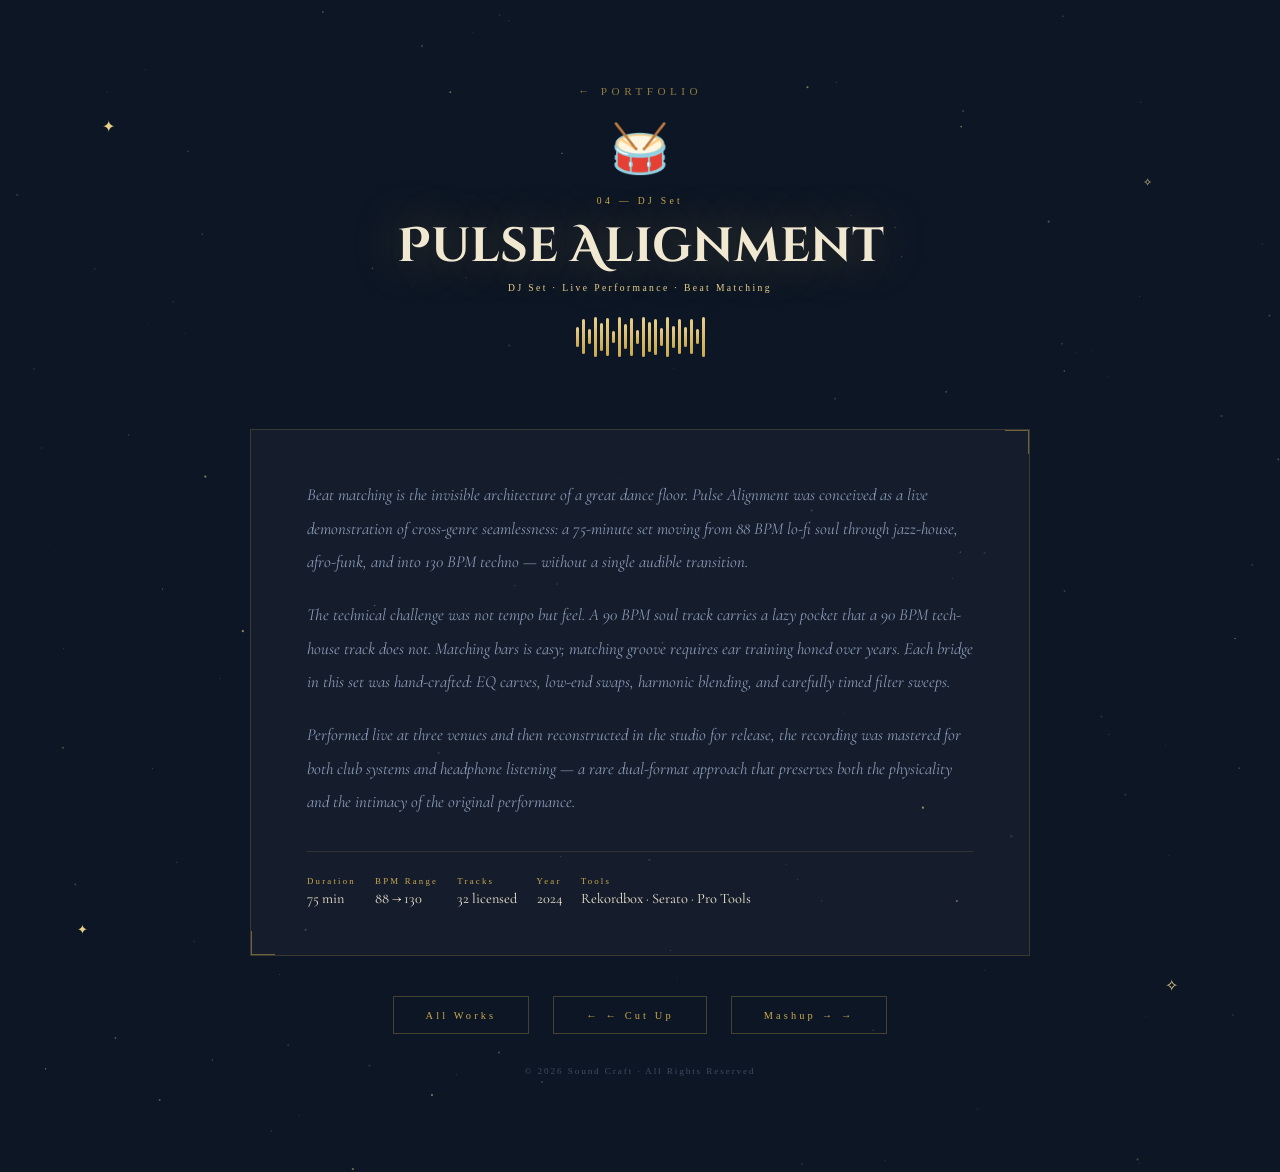
==== beatmatching.html @ eb3f6b5b "." ====
<!DOCTYPE html>
<html lang="en">
<head>
<meta charset="UTF-8">
<meta name="viewport" content="width=device-width, initial-scale=1.0">
<title>Sound Craft — Pulse Alignment</title>
<link href="https://fonts.googleapis.com/css2?family=Cinzel+Decorative:wght@400;700&family=Cormorant+Garamond:ital,wght@0,300;0,400;1,300;1,400&family=IM+Fell+English+SC&display=swap" rel="stylesheet">
<link rel="stylesheet" href="style.css">

</head>
<body>
<section class="project-page">
  <canvas class="stars-canvas" id="stars-canvas" style="position:absolute;inset:0;z-index:0;pointer-events:none"></canvas>
  <canvas class="stars-canvas" id="stars-canvas2" style="display:none"></canvas>

  <div class="star-spark" style="top:10%;left:8%;font-size:1rem;animation-delay:0s">✦</div>
  <div class="star-spark" style="top:15%;right:10%;font-size:.7rem;animation-delay:1.2s">✧</div>
  <div class="star-spark" style="bottom:20%;left:6%;font-size:.8rem;animation-delay:2s">✦</div>
  <div class="star-spark" style="bottom:15%;right:8%;font-size:1rem;animation-delay:.5s">✧</div>

  <div class="project-header">
    <a href="works.html" class="eyebrow" style="text-decoration:none;display:inline-block;margin-bottom:1.5rem;opacity:.7">
      ← Portfolio
    </a>
    <span class="project-icon">🥁</span>
    <div class="project-num">04 — DJ Set</div>
    <h1 class="project-title">Pulse Alignment</h1>
    <div class="project-type">DJ Set · Live Performance · Beat Matching</div>
    <div class="waveform"></div>
  </div>

  <div class="project-body">
      <p>Beat matching is the invisible architecture of a great dance floor. <em>Pulse Alignment</em> was conceived as a live demonstration of cross-genre seamlessness: a 75-minute set moving from 88 BPM lo-fi soul through jazz-house, afro-funk, and into 130 BPM techno — without a single audible transition.</p>
      <p>The technical challenge was not tempo but feel. A 90 BPM soul track carries a lazy pocket that a 90 BPM tech-house track does not. Matching bars is easy; matching groove requires ear training honed over years. Each bridge in this set was hand-crafted: EQ carves, low-end swaps, harmonic blending, and carefully timed filter sweeps.</p>
      <p>Performed live at three venues and then reconstructed in the studio for release, the recording was mastered for both club systems and headphone listening — a rare dual-format approach that preserves both the physicality and the intimacy of the original performance.</p>
    <div class="project-meta">
      <div class="meta-item"><span class="meta-label">Duration</span><span class="meta-value">75 min</span></div>
      <div class="meta-item"><span class="meta-label">BPM Range</span><span class="meta-value">88 → 130</span></div>
      <div class="meta-item"><span class="meta-label">Tracks</span><span class="meta-value">32 licensed</span></div>
      <div class="meta-item"><span class="meta-label">Year</span><span class="meta-value">2024</span></div>
      <div class="meta-item"><span class="meta-label">Tools</span><span class="meta-value">Rekordbox · Serato · Pro Tools</span></div>
    </div>
  </div>

  <div class="project-nav">
    <a href="works.html" class="btn-ghost">All Works</a>
    <a href="cutup.html" class="btn-ghost">← ← Cut Up</a>
    <a href="mashup.html" class="btn-ghost">Mashup → →</a>
  </div>

  <footer>© 2026 Sound Craft · All Rights Reserved</footer>
</section>
<script src="script.js"></script>
</body>
</html>
---- style.css ----
/* ==============================
   SOUND CRAFT — Shared Styles
   ============================== */

*, *::before, *::after { margin: 0; padding: 0; box-sizing: border-box; }

:root {
  --navy:   #0d1625;
  --navy2:  #111e33;
  --gold:   #c9a84c;
  --gold2:  #e8d08a;
  --cream:  #f0e8d0;
  --muted:  #8a9ab8;
  --font-title: "Cinzel Decorative", cursive;
  --font-body:  "Cormorant Garamond", serif;
  --font-label: "IM Fell English SC", serif;
}

html { scroll-behavior: smooth; overflow-x: hidden; }
body {
  background: var(--navy);
  color: var(--cream);
  font-family: var(--font-body);
  overflow-x: hidden;
}

/* ── Eyebrow ── */
.eyebrow {
  font-family: var(--font-label);
  font-size: .7rem;
  color: var(--gold);
  letter-spacing: .4em;
  text-transform: uppercase;
  margin-bottom: .75rem;
}

/* ── Star canvas ── */
.stars-canvas {
  position: absolute;
  inset: 0;
  z-index: 0;
  pointer-events: none;
}

/* ── Star sparks ── */
.star-spark {
  position: absolute;
  color: var(--gold2);
  pointer-events: none;
  z-index: 3;
  animation: twinkle 3s ease-in-out infinite;
}
@keyframes twinkle {
  0%,100% { opacity: .15; transform: scale(.8); }
  50%      { opacity:  1;  transform: scale(1.2); }
}

/* ── Ornament row ── */
.ornament {
  display: flex;
  align-items: center;
  justify-content: center;
  gap: .75rem;
  color: var(--gold);
  margin: 1.5rem auto;
  font-size: .75rem;
  letter-spacing: .3em;
}
.ornament-line   { width: 80px; height: 1px; background: linear-gradient(to right, transparent, var(--gold)); }
.ornament-line.r { background: linear-gradient(to left,  transparent, var(--gold)); }

/* ── Lace border ── */
.lace-border {
  position: absolute;
  inset: 16px;
  border: 1px solid rgba(201,168,76,.25);
  pointer-events: none;
  z-index: 3;
}
.lace-border::before {
  content: "✦  ✦  ✦";
  position: absolute; top: -9px; left: 50%; transform: translateX(-50%);
  font-size: .65rem; color: var(--gold); letter-spacing: .4em; padding: 0 .5rem;
}
.lace-border::after {
  content: "✦  ✦  ✦";
  position: absolute; bottom: -9px; left: 50%; transform: translateX(-50%);
  font-size: .65rem; color: var(--gold); letter-spacing: .4em; padding: 0 .5rem;
}

/* ── Fade-in keyframe ── */
@keyframes fadeIn { to { opacity: 1; } }

/* ── Divider ── */
.divider {
  display: flex; align-items: center; gap: 1rem;
  color: var(--gold); font-size: .6rem; letter-spacing: .4em;
  margin-bottom: 1.5rem; width: 260px;
}
.divider::before, .divider::after { content: ""; flex: 1; height: 1px; }
.divider::before { background: linear-gradient(to right, transparent, rgba(201,168,76,.5)); }
.divider::after  { background: linear-gradient(to left,  transparent, rgba(201,168,76,.5)); }

/* ── Gold button ── */
.btn-gold {
  font-family: var(--font-label);
  font-size: .72rem;
  letter-spacing: .35em;
  text-transform: uppercase;
  color: var(--navy);
  background: linear-gradient(135deg, var(--gold), var(--gold2));
  border: none;
  cursor: pointer;
  padding: 1.1rem 3rem .9rem;
  transition: transform .3s, box-shadow .3s;
  clip-path: polygon(10px 0, 100% 0, calc(100% - 10px) 100%, 0 100%);
  text-decoration: none;
  display: inline-block;
}
.btn-gold:hover { transform: translateY(-3px); box-shadow: 0 10px 35px rgba(201,168,76,.45); }

/* ── Ghost button ── */
.btn-ghost {
  font-family: var(--font-label);
  font-size: .65rem;
  letter-spacing: .3em;
  color: var(--gold);
  background: transparent;
  border: 1px solid rgba(201,168,76,.3);
  padding: .8rem 2rem;
  cursor: pointer;
  transition: border-color .3s, color .3s;
  text-decoration: none;
  display: inline-block;
}
.btn-ghost:hover { border-color: var(--gold); color: var(--gold2); }

/* ── Footer ── */
footer {
  position: relative; z-index: 2;
  text-align: center; padding: 2rem;
  font-family: var(--font-label);
  font-size: .58rem;
  color: rgba(138,154,184,.4);
  letter-spacing: .2em;
}

/* ── Project page (shared) ── */
.project-page {
  position: relative;
  min-height: 100vh;
  padding: 5rem 3rem 4rem;
  display: flex;
  flex-direction: column;
  align-items: center;
  overflow: hidden;
}

.project-header {
  position: relative; z-index: 2;
  text-align: center;
  margin-bottom: 3rem;
}

.project-icon { font-size: 3rem; margin-bottom: 1rem; display: block; }
.project-num  { font-family: var(--font-label); font-size: .6rem; color: var(--gold); letter-spacing: .35em; margin-bottom: .75rem; }

.project-title {
  font-family: var(--font-title);
  font-size: clamp(1.8rem, 4vw, 3rem);
  color: var(--cream);
  text-shadow: 0 0 50px rgba(201,168,76,.4);
  margin-bottom: .4rem;
  line-height: 1.2;
}
.project-type {
  font-family: var(--font-label);
  font-size: .6rem;
  color: var(--gold2);
  letter-spacing: .25em;
  margin-bottom: 1.5rem;
}

.project-body {
  position: relative; z-index: 2;
  max-width: 780px;
  width: 100%;
  background: rgba(255,255,255,.03);
  border: 1px solid rgba(201,168,76,.2);
  padding: 3rem 3.5rem;
  margin-bottom: 2.5rem;
}
.project-body::before {
  content: "";
  position: absolute; top: 0; right: 0; width: 24px; height: 24px;
  border-top: 1px solid rgba(201,168,76,.5);
  border-right: 1px solid rgba(201,168,76,.5);
}
.project-body::after {
  content: "";
  position: absolute; bottom: 0; left: 0; width: 24px; height: 24px;
  border-bottom: 1px solid rgba(201,168,76,.5);
  border-left: 1px solid rgba(201,168,76,.5);
}

.project-body p {
  font-size: 1.05rem;
  color: var(--muted);
  line-height: 2;
  font-style: italic;
  margin-bottom: 1.2rem;
}
.project-body p:last-child { margin-bottom: 0; }

.project-meta {
  display: flex;
  flex-wrap: wrap;
  gap: 1.2rem;
  margin-top: 2rem;
  padding-top: 1.5rem;
  border-top: 1px solid rgba(201,168,76,.15);
}
.meta-item { display: flex; flex-direction: column; gap: .25rem; }
.meta-label { font-family: var(--font-label); font-size: .55rem; color: var(--gold); letter-spacing: .25em; }
.meta-value { font-size: .9rem; color: var(--cream); }

.project-nav {
  position: relative; z-index: 2;
  display: flex;
  gap: 1.5rem;
  flex-wrap: wrap;
  justify-content: center;
}

/* ── Waveform decoration ── */
.waveform {
  display: flex;
  align-items: center;
  justify-content: center;
  gap: 3px;
  margin: 1.5rem 0;
  height: 40px;
}
.waveform span {
  width: 3px;
  background: linear-gradient(to top, var(--gold), var(--gold2));
  border-radius: 2px;
  animation: wave 1.4s ease-in-out infinite;
}
@keyframes wave {
  0%,100% { transform: scaleY(.3); opacity: .4; }
  50%      { transform: scaleY(1);  opacity: 1;  }
}
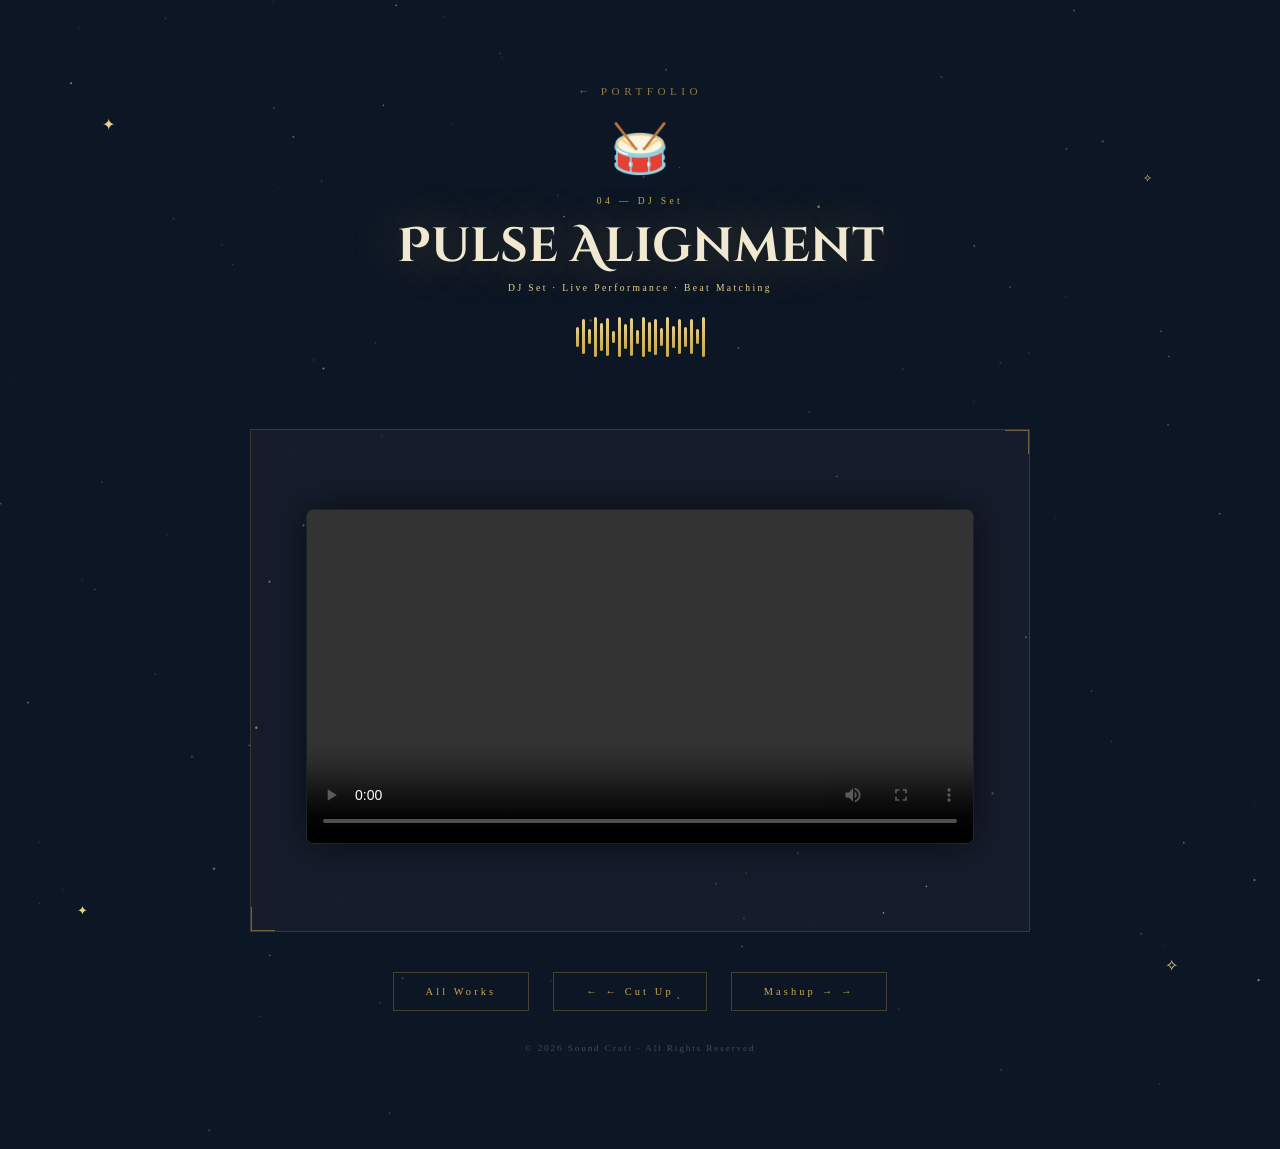
==== commit 2667706f: "4" ====
--- a/beatmatching.html
+++ b/beatmatching.html
@@ -6,7 +6,24 @@
 <title>Sound Craft — Pulse Alignment</title>
 <link href="https://fonts.googleapis.com/css2?family=Cinzel+Decorative:wght@400;700&family=Cormorant+Garamond:ital,wght@0,300;0,400;1,300;1,400&family=IM+Fell+English+SC&display=swap" rel="stylesheet">
 <link rel="stylesheet" href="style.css">
-
+<style>
+  .project-video-wrap {
+    width: 100%;
+    margin: 2rem 0 2.5rem;
+    border-radius: 6px;
+    overflow: hidden;
+    box-shadow: 0 0 40px rgba(0,0,0,0.6), 0 0 0 1px rgba(255,255,255,0.08);
+    background: #000;
+    position: relative;
+  }
+  .project-video {
+    display: block;
+    width: 100%;
+    height: auto;
+    max-height: 70vh;
+    object-fit: contain;
+  }
+</style>
 </head>
 <body>
 <section class="project-page">
@@ -30,15 +47,16 @@
   </div>
 
   <div class="project-body">
-      <p>Beat matching is the invisible architecture of a great dance floor. <em>Pulse Alignment</em> was conceived as a live demonstration of cross-genre seamlessness: a 75-minute set moving from 88 BPM lo-fi soul through jazz-house, afro-funk, and into 130 BPM techno — without a single audible transition.</p>
-      <p>The technical challenge was not tempo but feel. A 90 BPM soul track carries a lazy pocket that a 90 BPM tech-house track does not. Matching bars is easy; matching groove requires ear training honed over years. Each bridge in this set was hand-crafted: EQ carves, low-end swaps, harmonic blending, and carefully timed filter sweeps.</p>
-      <p>Performed live at three venues and then reconstructed in the studio for release, the recording was mastered for both club systems and headphone listening — a rare dual-format approach that preserves both the physicality and the intimacy of the original performance.</p>
-    <div class="project-meta">
-      <div class="meta-item"><span class="meta-label">Duration</span><span class="meta-value">75 min</span></div>
-      <div class="meta-item"><span class="meta-label">BPM Range</span><span class="meta-value">88 → 130</span></div>
-      <div class="meta-item"><span class="meta-label">Tracks</span><span class="meta-value">32 licensed</span></div>
-      <div class="meta-item"><span class="meta-label">Year</span><span class="meta-value">2024</span></div>
-      <div class="meta-item"><span class="meta-label">Tools</span><span class="meta-value">Rekordbox · Serato · Pro Tools</span></div>
+      <div class="project-video-wrap">
+      <video
+        class="project-video"
+        src="src/Paraoan_BeatMatch_vid.mp4"
+        controls
+        preload="metadata"
+        playsinline
+      >
+        Your browser does not support the video tag.
+      </video>
     </div>
   </div>
 
--- a/style.css
+++ b/style.css
@@ -181,6 +181,9 @@
   margin-bottom: 1.5rem;
 }
 
+.project-video-wrap {
+  overflow: visible;
+}
 .project-body {
   position: relative; z-index: 2;
   max-width: 780px;
